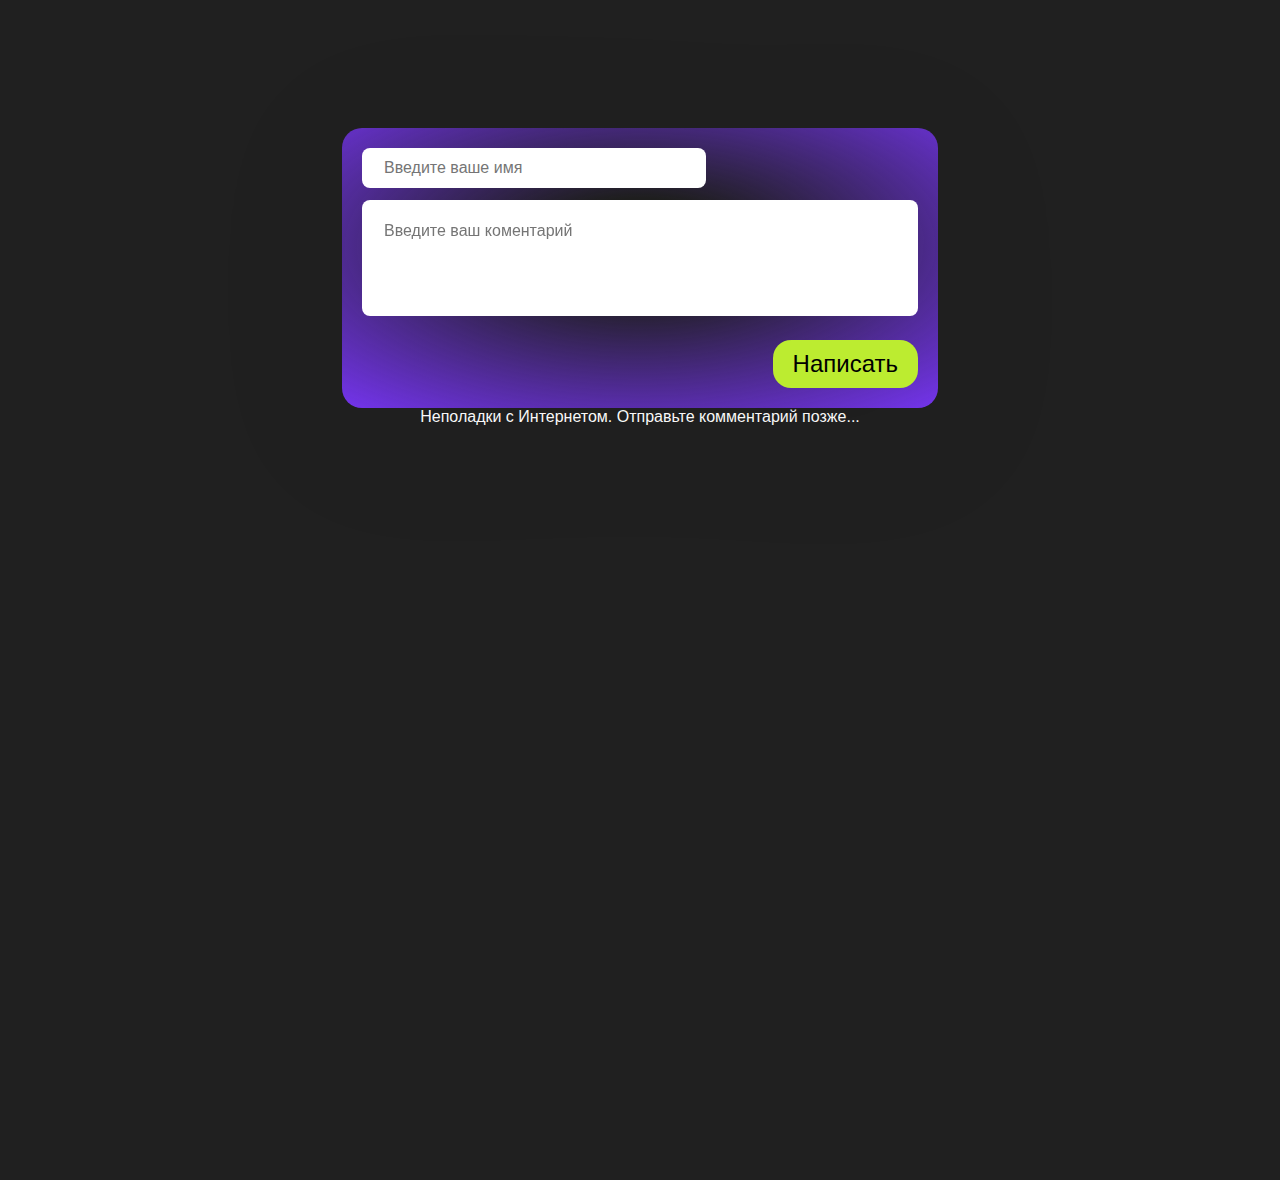
==== index.html @ 2553fcba "Мержу 14 ДЗ" ====
<!DOCTYPE html>
<html>

<head>
  <title>Проект "Комменты"</title>
  <meta charset="utf-8" />
  <link rel="stylesheet" href="style.css" />
  <!-- <script type="module" src="main.js"></script> -->
</head>

<body>
  <div class="container">
    <div class="api-loader hidden">
      <span>Данные загружаются, нужно немного подождать...</span>
    </div>
    <ul class="comments" id="list">
      <!-- Список рендерится из JS ------------------------------------>
      <!-- <li class="comment">
          <div class="comment-header">
            <div>Глеб Фокин</div>
            <div>12.02.22 12:18</div>50
          </div>
          <div class="comment-body">
            <div class="comment-text">
              Это будет первый комментарий на этой странице
            </div>
          </div>
          <div class="comment-footer">
            <div class="likes">
              <span class="likes-counter">3</span>
              <button class="like-button"></button>
            </div>
          </div>
        </li>
        <li class="comment">
          <div class="comment-header">
            <div>Варвара Н.</div>
            <div>13.02.22 19:22</div>
          </div>
          <div class="comment-body">
            <div class="comment-text">
              Мне нравится как оформлена эта страница! ❤
            </div>
          </div>
          <div class="comment-footer">
            <div class="likes">
              <span class="likes-counter">75</span>
              <button class="like-button -active-like"></button>
            </div>
          </div>
        </li> -->
    </ul>
    <div class="add-form">
      <input type="text" class="add-form-name" placeholder="Введите ваше имя" id="input-name" />
      <textarea type="textarea" class="add-form-text" placeholder="Введите ваш коментарий" rows="4"
        id="input-comment"></textarea>
      <div class="add-form-row">
        <button class="add-form-button" id="add-button">Написать</button>
      </div>

    </div>
    <div class="comment-add hidden">
      <span>Комментарий добавляется...</span>
    </div>
    <div class="internet-error hidden">
      <span>Неполадки с Интернетом. Отправьте комментарий позже...</span>
    </div>
    <div class="srv-error hidden">
      <span>Сервер не доступен. Отправьте комментарий позже...</span>
    </div>
    <div class="error-400 hidden">
      <span>Имя и комментарий должны быть не короче 3 символов.</span>
    </div>
  </div>
</body>

<style>
  .error {
    background-color: red;
  }
</style>
<script>
  "use strict";
  // Код писать здесь
  const buttonElement = document.getElementById("add-button");
  const listElement = document.getElementById("list");
  const nameInputElemnt = document.getElementById("input-name");
  const commentInputElement = document.getElementById("input-comment");
  const currentDate = new Date().toLocaleString().slice(0, -3);
  const likeButtons = document.querySelectorAll(".like-button");
  let comments = [];

  function correctDate(date) {
    let currentDate = new Date(date);
    let todayDay = currentDate.getDate();
    let todayMonth = currentDate.getMonth() + 1;
    let todayYear = String(currentDate.getFullYear()).slice(-2);
    let todayHours = currentDate.getHours();
    let todayMinutes = currentDate.getMinutes();
    todayDay = todayDay < 10 ? "0" + todayDay : todayDay;
    todayMonth = todayMonth < 10 ? "0" + todayMonth : todayMonth;
    todayHours = todayHours < 10 ? "0" + todayHours : todayHours;
    todayMinutes = todayMinutes < 10 ? "0" + todayMinutes : todayMinutes;

    let formattedDate = `${todayDay}.${todayMonth}.${todayYear} ${todayHours}:${todayMinutes} `;
    return formattedDate;
  }
  //13 Домашка

  function apiFormHide() {//Порячу форму добавления коментария 
    //console.log("apiFormHide");
    const apiFormHide = document.querySelector(".add-form");
    apiFormHide.classList.add("hidden");
  }

  function apiFormShow() {//Показываю форму добавления коментария
    //console.log("apiCommentShow");
    const apiFormShow = document.querySelector(".add-form");
    apiFormShow.classList.remove("hidden");
  }

  function showCommentLoading() {//Показываю (удаляю в стилях блок) временный текст до загрузки комментариев
    //console.log("showCommentLoading");
    const showCommentLoading = document.querySelector(".api-loader");
    showCommentLoading.classList.remove("hidden");
  }

  function hideCommentLoading() {//Удаляю (возвращаю блок) временный текст до загрузки комментариев
    const hideCommentLoading = document.querySelector(".api-loader");
    hideCommentLoading.classList.add("hidden");
  }

  function showCommentAdd() {
    const showCommentAdd = document.querySelector(".comment-add")
    showCommentAdd.classList.remove("hidden")
  }

  function hideCommentAdd() {
    const hideCommentAdd = document.querySelector(".comment-add")
    hideCommentAdd.classList.add("hidden")
  }

  function showInternetError() {
    const showInternetError = document.querySelector(".internet-error")
    showInternetError.classList.remove("hidden")
  }
  function hideInternetError() {
    const hideInternetError = document.querySelector(".internet-error")
    hideInternetError.classList.add("hidden")
  }

  function show500Error() {
    const show500Error = document.querySelector(".srv-error")
    show500Error.classList.remove("hidden")
  }
  function hide500Error() {
    const hide500Error = document.querySelector(".srv-error")
    hide500Error.classList.add("hidden")
  }

  function show400Error() {
    const show400Error = document.querySelector(".error-400")
    show400Error.classList.remove("hidden")
  }
  function hide400Error() {
    const hide400Error = document.querySelector(".error-400")
    hide400Error.classList.add("hidden")
  }

  //12 Домашка 
  //15 Домашка обрабатываю ошибки 500 и 400-------------------------------
  function apiGet() {
    //showCommentLoading();
    //apiFormHide();



    const fetchPromise = fetch(
      "https://wedev-api.sky.pro/api/v1/artem-katkov/comments",
      {
        metod: "GET",
      })
      .then((response) => {
        showCommentLoading();

        return response
      })

      .then((response) => {
        if (response.status === 500) {
          throw new Error("Сервер сломаааался.");
        }
         else {
          return response.json();
        }
      })
      .then((responseData) => {
        const apiComment = responseData.comments.map((comment) => {
          return {
            name: comment.author.name,
            data: correctDate(comment.date),
            text: comment.text,
            like: comment.likes,
            isLiked: false,
          }
        });
        comments = apiComment;
        renderComment();
      })
      .catch((error) => {
        console.dir(error);
        showInternetError();
        alert("Кажется, у вас сломался интернет, попробуйте позже.");
        console.warn(error);
      })
      .finally(() => {
        hideCommentLoading();
        
      });

  }
  apiGet();


  nameInputElemnt.value = "";
  commentInputElement.value = "";


  //   const comments = [
  // {
  //   name: "Глеб Фокин",
  //   data: "12.02.22 12:18",
  //   text: "Это будет первый комментарий на этой странице",
  //   like: 3,
  //   isLiked: false,
  //   isEdit: false,
  // },
  // {
  //   name: "Варвара Н.",
  //   data: "13.02.22 19:22",
  //   text: "Мне нравится как оформлена эта страница! ❤",
  //   like: 75,
  //   isLiked: false,
  //   isEdit: false,
  // }
  //  ];


  //рендер-функция
  const renderComment = () => {

    //поиск элемента списка в стр.79
    //формирование HTML строки
    const commentsHTML = comments.map((comment, index) => {
      return `<li data-index="${index}" class="comment">
          <div class="comment-header">
            <div>${comment.name}</div>
            <div>${comment.data}</div>
          </div>
          <div class="comment-body">
            <div class="comment-text">
              ${comment.text}
            </div>
          </div>
          <div class="comment-footer">
            <div class="likes">
              <span data-index="${index}" class="likes-counter">${comment.like}</span>
              <button data-index="${index}" class="like-button"></button>
            </div>
          </div>
        </li>`;
    }).join('');
    //console.log(commentsHTML);
    listElement.innerHTML = commentsHTML;

    addLikeEventListeners()
    oncommentClickEventListener()
  };
  renderComment();





  const addComment = buttonElement.addEventListener('click', () => {
    hide500Error();
    // Закоментил расчет текщей даты т.к. в получении данных из апи после оправки нового комментария используется другая функция отрисовки даты
    //let data = new Date();

    // let formatDay;
    // if (data.getDate() < 10) {
    //   formatDay = "0" + data.getDate();
    // } else { formatDay = data.getDate() }

    // let formatMonth;
    // if (data.getMonth() < 10) {
    //   formatMonth = "0" + (data.getMonth() + 1);
    // } else { formatMonth = data.getMonth() + 1 }

    // let formatHours;
    // if (data.getHours() < 10) {
    //   formatHours = "0" + data.getHours();
    // } else { formatHours = data.getHours() }

    // let formatMinutes;
    // if (data.getMinutes() < 10) {
    //   formatMinutes = "0" + data.getMinutes();
    // } else { formatMinutes = data.getMinutes() }

    // let formatYear;
    // formatYear = data.getFullYear().toString().substr(2, 2)


    // let formatDate = formatDay + "." + formatMonth + "." + formatYear + " " + formatHours + ":" + formatMinutes;



    nameInputElemnt.classList.remove("error");
    commentInputElement.classList.remove("error");
    if (nameInputElemnt.value === "" || commentInputElement.value === "") {
      //nameInputElemnt.classList.add("error");
      alert("Заполните ИМЯ и ваш комментарий, пожалуйста.")
      return;
    }

    //Комментирую добавление в локальное хранилище т.к. добавлять буду через API на удаленное хранилище
    // comments.push({
    //   name: nameInputElemnt.value
    //     .replaceAll('&', '&amp;')
    //     .replaceAll('<', '&lt;')
    //     .replaceAll('>', '&gt;')
    //     .replaceAll('"', '&quot'),
    //   data: formatDate,
    //   text: commentInputElement.value
    //     .replaceAll('&', '&amp;')
    //     .replaceAll('<', '&lt;')
    //     .replaceAll('>', '&gt;')
    //     .replaceAll('"', '&quot'),
    //   like: 0,
    //   isLiked: false,
    //   isEdit: false,
    // })

    //   const oldListHTML = listElement.innerHTML;
    //   listElement.innerHTML = oldListHTML + 

    //   `<li class="comment">
    //       <div class="comment-header">
    //         <div>${nameInputElemnt.value}</div>
    //         <div>
    //           ${formatDate}
    //         </div>
    //       </div>
    //       <div class="comment-body">
    //         <div class="comment-text">
    //           ${commentInputElement.value}
    //         </div>
    //       </div>
    //       <div class="comment-footer">
    //         <div class="likes">
    //           <span class="likes-counter">0</span>
    //           <button class="like-button"></button>
    //         </div>
    //       </div>
    //     </li>`;

    const textInApi = commentInputElement.value;
    const nameInApi = nameInputElemnt.value;
    const srvError = 'Сервер сломаааался.'
    const inetError = 'Интернет не доступен.'
    const dataError = 'Ошибка ввода данных.'
    const errorStatus400 = "Failed to execute 'querySelector' on 'Document': '.400-error' is not a valid selector."
    // 'Имя и комментарий должны быть не короче 3 символов.'

    hideInternetError();
    showCommentAdd();


    fetch("https://wedev-api.sky.pro/api/v1/artem-katkov/comments", {
      method: "POST",
      body: JSON.stringify({
        text: textInApi
          .replaceAll("<", "&lt")
          .replaceAll(">", "&gt")
          .replaceAll("&", "&amp;")
          .replaceAll('"', "&quot;"),
        name: nameInApi
          .replaceAll("<", "&lt")
          .replaceAll(">", "&gt")
          .replaceAll("&", "&amp;")
          .replaceAll('"', "&quot;"),
        forceError: true,
      })

    })
      .then((response) => {
        //throw new Error(srvError)
        if (response.status === 500) {
          throw new Error(srvError)
 
        } 
          else if (response.status === 400) {
          throw new Error('Ошибка ввода данных.')

          
        } 
        else if (response.status !== 400 && response.status !== 500 && response.status !== 201) {
          throw new Error(inetError)
          hideCommentAdd();
          showInternetError();
          
        }
        else {
          hideCommentAdd();
          apiFormShow();
          nameInputElemnt.value = "";
          commentInputElement.value = "";
          apiGet();
          hideCommentLoading();
        }
      })
      .catch((error) => {
        console.dir(error);
        console.log(error.message);
         
        if (error.message === srvError) {
          hideCommentAdd();
          show500Error();
       
          setTimeout(()=> {
            alert("11111111На сервере неполадки, попробуйте позже.");
          }, 1000)
          
      
        } 
        else if (error.message === "Ошибка ввода данных.") {
          //show400Error();
          console.dir(error.message);
                   alert("1111111Имя и комментарий должны быть не короче 3 символов.");
          
        }
          else {
        alert("Кажется, у вас сломался интернет, попробуйте позже.");
        }
        console.warn(error);
      })
      .finally(() => {
        setTimeout(() => {
          hideCommentAdd();
          hide400Error();
          hide500Error();
        console.log('finally');
        }, 5000)
                  // hideCommentAdd();
                  //   hide400Error();
                  //   hide500Error();
                  // console.log('finally');
      })



    // nameInputElemnt.value = "";
    // commentInputElement.value = "";
    // renderComment();

    //apiCommentShow();//после загрузки комментария, показыва. окно добавления комментария
  })


  //addComment();

  // Функция счета лайков
  function addLike(index) {
    const likeButtons = document.querySelectorAll('.like-button');
    const likeButton = likeButtons[index];
    const comment = comments[index];



    if (!comment.isLiked) {
      //console.log('+1 like');
      comment.like += 1;
      comment.isLiked = true;
      likeButton.classList.add("active-like");
    } else {
      //console.log('-1 like');
      comment.like -= 1;
      comment.isLiked = false;
      renderComment();
    }
    //console.log(index);

    //Обновляю счетчик числа лайков (свойство previousElementSibling содержит предыдущий элемент, находящийся в этом же родителе)
    const likeCounter = likeButton.previousElementSibling;
    likeCounter.textContent = comment.like;
    //console.log(likeCounter.value);
  }
  //Написал функцию. которая инициализирует обработчики кликов по кнопкам Лайк
  function addLikeEventListeners() {
    const likeButtons = document.querySelectorAll(".like-button");

    likeButtons.forEach((likeButton, index) => {
      likeButton.addEventListener("click", (event) => {

        // console.log(index);
        event.stopPropagation();
        addLike(index);

      });
    });
  }

  addLikeEventListeners();
  renderComment();


  function oncommentClickEventListener() {
    const commentUpdate = document.querySelectorAll('.comment');
    for (const comment of commentUpdate) {
      comment.addEventListener('click', () => {
        let index = comment.dataset.index;
        let object = comments[index];
        commentInputElement.value = `${object.text} // ${object.name}`;
        renderComment();
      });
    }
  }

</script>

</html>
---- style.css ----
body {
    margin: 0;
  }

  .container {
    font-family: Helvetica;
    color: #ffffff;
    display: flex;
    flex-direction: column;
    align-items: center;
    padding-top: 80px;
    padding-bottom: 200px;
    background: #202020;
    min-height: 100vh;
  }

  .comments,
  .comment {
    margin: 0;
    padding: 0;
    list-style: none;
    white-space: pre-line;
  }

  .comment,
  .add-form {
    width: 596px;
    box-sizing: border-box;
    background: radial-gradient(
      75.42% 75.42% at 50% 42.37%,
      rgba(53, 53, 53, 0) 22.92%,
      #7334ea 100%
    );
    filter: drop-shadow(0px 20px 67px rgba(0, 0, 0, 0.08));
    border-radius: 20px;
  }

  .comments {
    display: flex;
    flex-direction: column;
    gap: 24px;
  }

  .comment {
    padding: 48px;
  }

  .comment-header {
    font-size: 16px;
    display: flex;
    justify-content: space-between;
  }

  .comment-footer {
    display: flex;
    justify-content: flex-end;
  }

  .comment-body {
    margin-top: 32px;
    margin-bottom: 32px;
  }

  .comment-text {
    font-size: 32px;
  }

  .likes {
    display: flex;
    align-items: center;
  }

  .like-button {
    all: unset;
    cursor: pointer;
  }

  .likes-counter {
    font-size: 26px;
    margin-right: 8px;
  }

  .like-button {
    margin-left: 10px;
    background-image: url("data:image/svg+xml,%3Csvg width='22' height='20' viewBox='0 0 22 20' fill='none' xmlns='http://www.w3.org/2000/svg' %3E%3Cpath d='M11.11 16.9482L11 17.0572L10.879 16.9482C5.654 12.2507 2.2 9.14441 2.2 5.99455C2.2 3.81471 3.85 2.17984 6.05 2.17984C7.744 2.17984 9.394 3.26975 9.977 4.75204H12.023C12.606 3.26975 14.256 2.17984 15.95 2.17984C18.15 2.17984 19.8 3.81471 19.8 5.99455C19.8 9.14441 16.346 12.2507 11.11 16.9482ZM15.95 0C14.036 0 12.199 0.882834 11 2.26703C9.801 0.882834 7.964 0 6.05 0C2.662 0 0 2.6267 0 5.99455C0 10.1035 3.74 13.4714 9.405 18.5613L11 20L12.595 18.5613C18.26 13.4714 22 10.1035 22 5.99455C22 2.6267 19.338 0 15.95 0Z' fill='%23BCEC30' /%3E%3C/svg%3E");
    background-repeat: no-repeat;
    width: 22px;
    height: 22px;
  }

  .active-like {
    background-image: url("data:image/svg+xml,%3Csvg width='22' height='20' viewBox='0 0 22 20' fill='none' xmlns='http://www.w3.org/2000/svg'%3E%3Cpath d='M15.95 0C14.036 0 12.199 0.882834 11 2.26703C9.801 0.882834 7.964 0 6.05 0C2.662 0 0 2.6267 0 5.99455C0 10.1035 3.74 13.4714 9.405 18.5613L11 20L12.595 18.5613C18.26 13.4714 22 10.1035 22 5.99455C22 2.6267 19.338 0 15.95 0Z' fill='%23BCEC30'/%3E%3C/svg%3E");
  }

  .add-form {
    padding: 20px;
    margin-top: 48px;
    display: flex;
    flex-direction: column;
  }

  .add-form-name,
  .add-form-text {
    font-size: 16px;
    font-family: Helvetica;
    border-radius: 8px;
    border: none;
  }

  .add-form-name {
    width: 300px;
    padding: 11px 22px;
  }

  .add-form-text {
    margin-top: 12px;
    padding: 22px;
    resize: none;
  }

  .add-form-row {
    display: flex;
    justify-content: flex-end;
  }

  .add-form-button {
    margin-top: 24px;
    font-size: 24px;
    padding: 10px 20px;
    background-color: #bcec30;
    border: none;
    border-radius: 18px;
    cursor: pointer;
  }

  .add-form-button:hover {
    opacity: 0.9;
  }

  .hidden {
    display: none;
  }

  @keyframes rotating {
    from {
      transform: rotate(0deg);
    }
    25% {
      transform: rotate(30deg);;
    }
    75% {
      transform: rotate(-30deg);;
    }
    to {
      transform: rotate(0deg);
    }
  }

  .loading-like {
    animation: rotating 2s linear infinite;
  }
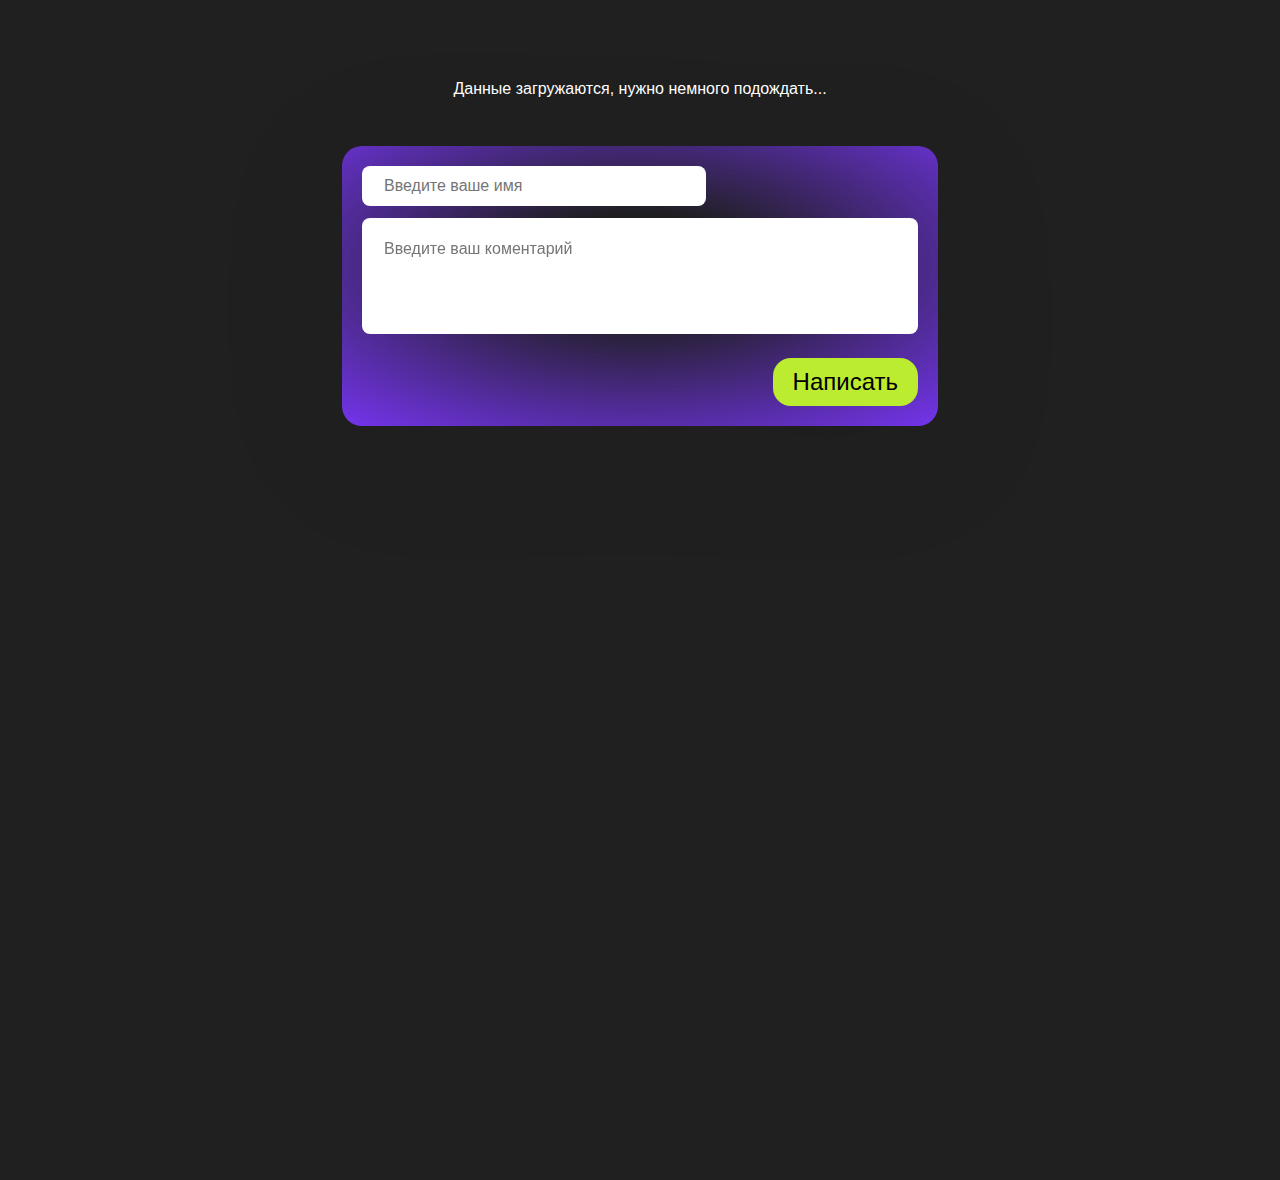
==== commit 29e16bcf: "Делаю 15" ====
--- a/index.html
+++ b/index.html
@@ -5,7 +5,6 @@
   <title>Проект "Комменты"</title>
   <meta charset="utf-8" />
   <link rel="stylesheet" href="style.css" />
-  <!-- <script type="module" src="main.js"></script> -->
 </head>
 
 <body>
@@ -57,475 +56,22 @@
       <div class="add-form-row">
         <button class="add-form-button" id="add-button">Написать</button>
       </div>
-
+      
     </div>
     <div class="comment-add hidden">
       <span>Комментарий добавляется...</span>
     </div>
     <div class="internet-error hidden">
-      <span>Неполадки с Интернетом. Отправьте комментарий позже...</span>
-    </div>
-    <div class="srv-error hidden">
-      <span>Сервер не доступен. Отправьте комментарий позже...</span>
-    </div>
-    <div class="error-400 hidden">
-      <span>Имя и комментарий должны быть не короче 3 символов.</span>
+      <span>Неполадки с Интеренетом. Отправьте комментарий позже...</span>
     </div>
   </div>
+  <script type="module" src="main.js"></script>
 </body>
 
-<style>
+<!-- <style>
   .error {
     background-color: red;
   }
-</style>
-<script>
-  "use strict";
-  // Код писать здесь
-  const buttonElement = document.getElementById("add-button");
-  const listElement = document.getElementById("list");
-  const nameInputElemnt = document.getElementById("input-name");
-  const commentInputElement = document.getElementById("input-comment");
-  const currentDate = new Date().toLocaleString().slice(0, -3);
-  const likeButtons = document.querySelectorAll(".like-button");
-  let comments = [];
-
-  function correctDate(date) {
-    let currentDate = new Date(date);
-    let todayDay = currentDate.getDate();
-    let todayMonth = currentDate.getMonth() + 1;
-    let todayYear = String(currentDate.getFullYear()).slice(-2);
-    let todayHours = currentDate.getHours();
-    let todayMinutes = currentDate.getMinutes();
-    todayDay = todayDay < 10 ? "0" + todayDay : todayDay;
-    todayMonth = todayMonth < 10 ? "0" + todayMonth : todayMonth;
-    todayHours = todayHours < 10 ? "0" + todayHours : todayHours;
-    todayMinutes = todayMinutes < 10 ? "0" + todayMinutes : todayMinutes;
-
-    let formattedDate = `${todayDay}.${todayMonth}.${todayYear} ${todayHours}:${todayMinutes} `;
-    return formattedDate;
-  }
-  //13 Домашка
-
-  function apiFormHide() {//Порячу форму добавления коментария 
-    //console.log("apiFormHide");
-    const apiFormHide = document.querySelector(".add-form");
-    apiFormHide.classList.add("hidden");
-  }
-
-  function apiFormShow() {//Показываю форму добавления коментария
-    //console.log("apiCommentShow");
-    const apiFormShow = document.querySelector(".add-form");
-    apiFormShow.classList.remove("hidden");
-  }
-
-  function showCommentLoading() {//Показываю (удаляю в стилях блок) временный текст до загрузки комментариев
-    //console.log("showCommentLoading");
-    const showCommentLoading = document.querySelector(".api-loader");
-    showCommentLoading.classList.remove("hidden");
-  }
-
-  function hideCommentLoading() {//Удаляю (возвращаю блок) временный текст до загрузки комментариев
-    const hideCommentLoading = document.querySelector(".api-loader");
-    hideCommentLoading.classList.add("hidden");
-  }
-
-  function showCommentAdd() {
-    const showCommentAdd = document.querySelector(".comment-add")
-    showCommentAdd.classList.remove("hidden")
-  }
-
-  function hideCommentAdd() {
-    const hideCommentAdd = document.querySelector(".comment-add")
-    hideCommentAdd.classList.add("hidden")
-  }
-
-  function showInternetError() {
-    const showInternetError = document.querySelector(".internet-error")
-    showInternetError.classList.remove("hidden")
-  }
-  function hideInternetError() {
-    const hideInternetError = document.querySelector(".internet-error")
-    hideInternetError.classList.add("hidden")
-  }
-
-  function show500Error() {
-    const show500Error = document.querySelector(".srv-error")
-    show500Error.classList.remove("hidden")
-  }
-  function hide500Error() {
-    const hide500Error = document.querySelector(".srv-error")
-    hide500Error.classList.add("hidden")
-  }
-
-  function show400Error() {
-    const show400Error = document.querySelector(".error-400")
-    show400Error.classList.remove("hidden")
-  }
-  function hide400Error() {
-    const hide400Error = document.querySelector(".error-400")
-    hide400Error.classList.add("hidden")
-  }
-
-  //12 Домашка 
-  //15 Домашка обрабатываю ошибки 500 и 400-------------------------------
-  function apiGet() {
-    //showCommentLoading();
-    //apiFormHide();
-
-
-
-    const fetchPromise = fetch(
-      "https://wedev-api.sky.pro/api/v1/artem-katkov/comments",
-      {
-        metod: "GET",
-      })
-      .then((response) => {
-        showCommentLoading();
-
-        return response
-      })
-
-      .then((response) => {
-        if (response.status === 500) {
-          throw new Error("Сервер сломаааался.");
-        }
-         else {
-          return response.json();
-        }
-      })
-      .then((responseData) => {
-        const apiComment = responseData.comments.map((comment) => {
-          return {
-            name: comment.author.name,
-            data: correctDate(comment.date),
-            text: comment.text,
-            like: comment.likes,
-            isLiked: false,
-          }
-        });
-        comments = apiComment;
-        renderComment();
-      })
-      .catch((error) => {
-        console.dir(error);
-        showInternetError();
-        alert("Кажется, у вас сломался интернет, попробуйте позже.");
-        console.warn(error);
-      })
-      .finally(() => {
-        hideCommentLoading();
-        
-      });
-
-  }
-  apiGet();
-
-
-  nameInputElemnt.value = "";
-  commentInputElement.value = "";
-
-
-  //   const comments = [
-  // {
-  //   name: "Глеб Фокин",
-  //   data: "12.02.22 12:18",
-  //   text: "Это будет первый комментарий на этой странице",
-  //   like: 3,
-  //   isLiked: false,
-  //   isEdit: false,
-  // },
-  // {
-  //   name: "Варвара Н.",
-  //   data: "13.02.22 19:22",
-  //   text: "Мне нравится как оформлена эта страница! ❤",
-  //   like: 75,
-  //   isLiked: false,
-  //   isEdit: false,
-  // }
-  //  ];
-
-
-  //рендер-функция
-  const renderComment = () => {
-
-    //поиск элемента списка в стр.79
-    //формирование HTML строки
-    const commentsHTML = comments.map((comment, index) => {
-      return `<li data-index="${index}" class="comment">
-          <div class="comment-header">
-            <div>${comment.name}</div>
-            <div>${comment.data}</div>
-          </div>
-          <div class="comment-body">
-            <div class="comment-text">
-              ${comment.text}
-            </div>
-          </div>
-          <div class="comment-footer">
-            <div class="likes">
-              <span data-index="${index}" class="likes-counter">${comment.like}</span>
-              <button data-index="${index}" class="like-button"></button>
-            </div>
-          </div>
-        </li>`;
-    }).join('');
-    //console.log(commentsHTML);
-    listElement.innerHTML = commentsHTML;
-
-    addLikeEventListeners()
-    oncommentClickEventListener()
-  };
-  renderComment();
-
-
-
-
-
-  const addComment = buttonElement.addEventListener('click', () => {
-    hide500Error();
-    // Закоментил расчет текщей даты т.к. в получении данных из апи после оправки нового комментария используется другая функция отрисовки даты
-    //let data = new Date();
-
-    // let formatDay;
-    // if (data.getDate() < 10) {
-    //   formatDay = "0" + data.getDate();
-    // } else { formatDay = data.getDate() }
-
-    // let formatMonth;
-    // if (data.getMonth() < 10) {
-    //   formatMonth = "0" + (data.getMonth() + 1);
-    // } else { formatMonth = data.getMonth() + 1 }
-
-    // let formatHours;
-    // if (data.getHours() < 10) {
-    //   formatHours = "0" + data.getHours();
-    // } else { formatHours = data.getHours() }
-
-    // let formatMinutes;
-    // if (data.getMinutes() < 10) {
-    //   formatMinutes = "0" + data.getMinutes();
-    // } else { formatMinutes = data.getMinutes() }
-
-    // let formatYear;
-    // formatYear = data.getFullYear().toString().substr(2, 2)
-
-
-    // let formatDate = formatDay + "." + formatMonth + "." + formatYear + " " + formatHours + ":" + formatMinutes;
-
-
-
-    nameInputElemnt.classList.remove("error");
-    commentInputElement.classList.remove("error");
-    if (nameInputElemnt.value === "" || commentInputElement.value === "") {
-      //nameInputElemnt.classList.add("error");
-      alert("Заполните ИМЯ и ваш комментарий, пожалуйста.")
-      return;
-    }
-
-    //Комментирую добавление в локальное хранилище т.к. добавлять буду через API на удаленное хранилище
-    // comments.push({
-    //   name: nameInputElemnt.value
-    //     .replaceAll('&', '&amp;')
-    //     .replaceAll('<', '&lt;')
-    //     .replaceAll('>', '&gt;')
-    //     .replaceAll('"', '&quot'),
-    //   data: formatDate,
-    //   text: commentInputElement.value
-    //     .replaceAll('&', '&amp;')
-    //     .replaceAll('<', '&lt;')
-    //     .replaceAll('>', '&gt;')
-    //     .replaceAll('"', '&quot'),
-    //   like: 0,
-    //   isLiked: false,
-    //   isEdit: false,
-    // })
-
-    //   const oldListHTML = listElement.innerHTML;
-    //   listElement.innerHTML = oldListHTML + 
-
-    //   `<li class="comment">
-    //       <div class="comment-header">
-    //         <div>${nameInputElemnt.value}</div>
-    //         <div>
-    //           ${formatDate}
-    //         </div>
-    //       </div>
-    //       <div class="comment-body">
-    //         <div class="comment-text">
-    //           ${commentInputElement.value}
-    //         </div>
-    //       </div>
-    //       <div class="comment-footer">
-    //         <div class="likes">
-    //           <span class="likes-counter">0</span>
-    //           <button class="like-button"></button>
-    //         </div>
-    //       </div>
-    //     </li>`;
-
-    const textInApi = commentInputElement.value;
-    const nameInApi = nameInputElemnt.value;
-    const srvError = 'Сервер сломаааался.'
-    const inetError = 'Интернет не доступен.'
-    const dataError = 'Ошибка ввода данных.'
-    const errorStatus400 = "Failed to execute 'querySelector' on 'Document': '.400-error' is not a valid selector."
-    // 'Имя и комментарий должны быть не короче 3 символов.'
-
-    hideInternetError();
-    showCommentAdd();
-
-
-    fetch("https://wedev-api.sky.pro/api/v1/artem-katkov/comments", {
-      method: "POST",
-      body: JSON.stringify({
-        text: textInApi
-          .replaceAll("<", "&lt")
-          .replaceAll(">", "&gt")
-          .replaceAll("&", "&amp;")
-          .replaceAll('"', "&quot;"),
-        name: nameInApi
-          .replaceAll("<", "&lt")
-          .replaceAll(">", "&gt")
-          .replaceAll("&", "&amp;")
-          .replaceAll('"', "&quot;"),
-        forceError: true,
-      })
-
-    })
-      .then((response) => {
-        //throw new Error(srvError)
-        if (response.status === 500) {
-          throw new Error(srvError)
- 
-        } 
-          else if (response.status === 400) {
-          throw new Error('Ошибка ввода данных.')
-
-          
-        } 
-        else if (response.status !== 400 && response.status !== 500 && response.status !== 201) {
-          throw new Error(inetError)
-          hideCommentAdd();
-          showInternetError();
-          
-        }
-        else {
-          hideCommentAdd();
-          apiFormShow();
-          nameInputElemnt.value = "";
-          commentInputElement.value = "";
-          apiGet();
-          hideCommentLoading();
-        }
-      })
-      .catch((error) => {
-        console.dir(error);
-        console.log(error.message);
-         
-        if (error.message === srvError) {
-          hideCommentAdd();
-          show500Error();
-       
-          setTimeout(()=> {
-            alert("11111111На сервере неполадки, попробуйте позже.");
-          }, 1000)
-          
-      
-        } 
-        else if (error.message === "Ошибка ввода данных.") {
-          //show400Error();
-          console.dir(error.message);
-                   alert("1111111Имя и комментарий должны быть не короче 3 символов.");
-          
-        }
-          else {
-        alert("Кажется, у вас сломался интернет, попробуйте позже.");
-        }
-        console.warn(error);
-      })
-      .finally(() => {
-        setTimeout(() => {
-          hideCommentAdd();
-          hide400Error();
-          hide500Error();
-        console.log('finally');
-        }, 5000)
-                  // hideCommentAdd();
-                  //   hide400Error();
-                  //   hide500Error();
-                  // console.log('finally');
-      })
-
-
-
-    // nameInputElemnt.value = "";
-    // commentInputElement.value = "";
-    // renderComment();
-
-    //apiCommentShow();//после загрузки комментария, показыва. окно добавления комментария
-  })
-
-
-  //addComment();
-
-  // Функция счета лайков
-  function addLike(index) {
-    const likeButtons = document.querySelectorAll('.like-button');
-    const likeButton = likeButtons[index];
-    const comment = comments[index];
-
-
-
-    if (!comment.isLiked) {
-      //console.log('+1 like');
-      comment.like += 1;
-      comment.isLiked = true;
-      likeButton.classList.add("active-like");
-    } else {
-      //console.log('-1 like');
-      comment.like -= 1;
-      comment.isLiked = false;
-      renderComment();
-    }
-    //console.log(index);
-
-    //Обновляю счетчик числа лайков (свойство previousElementSibling содержит предыдущий элемент, находящийся в этом же родителе)
-    const likeCounter = likeButton.previousElementSibling;
-    likeCounter.textContent = comment.like;
-    //console.log(likeCounter.value);
-  }
-  //Написал функцию. которая инициализирует обработчики кликов по кнопкам Лайк
-  function addLikeEventListeners() {
-    const likeButtons = document.querySelectorAll(".like-button");
-
-    likeButtons.forEach((likeButton, index) => {
-      likeButton.addEventListener("click", (event) => {
-
-        // console.log(index);
-        event.stopPropagation();
-        addLike(index);
-
-      });
-    });
-  }
-
-  addLikeEventListeners();
-  renderComment();
-
-
-  function oncommentClickEventListener() {
-    const commentUpdate = document.querySelectorAll('.comment');
-    for (const comment of commentUpdate) {
-      comment.addEventListener('click', () => {
-        let index = comment.dataset.index;
-        let object = comments[index];
-        commentInputElement.value = `${object.text} // ${object.name}`;
-        renderComment();
-      });
-    }
-  }
-
-</script>
+</style> -->
 
 </html>--- a/style.css
+++ b/style.css
@@ -142,21 +142,6 @@
     display: none;
   }
 
-  @keyframes rotating {
-    from {
-      transform: rotate(0deg);
-    }
-    25% {
-      transform: rotate(30deg);;
-    }
-    75% {
-      transform: rotate(-30deg);;
-    }
-    to {
-      transform: rotate(0deg);
-    }
-  }
-
-  .loading-like {
-    animation: rotating 2s linear infinite;
+  .error {
+    background-color: red;
   }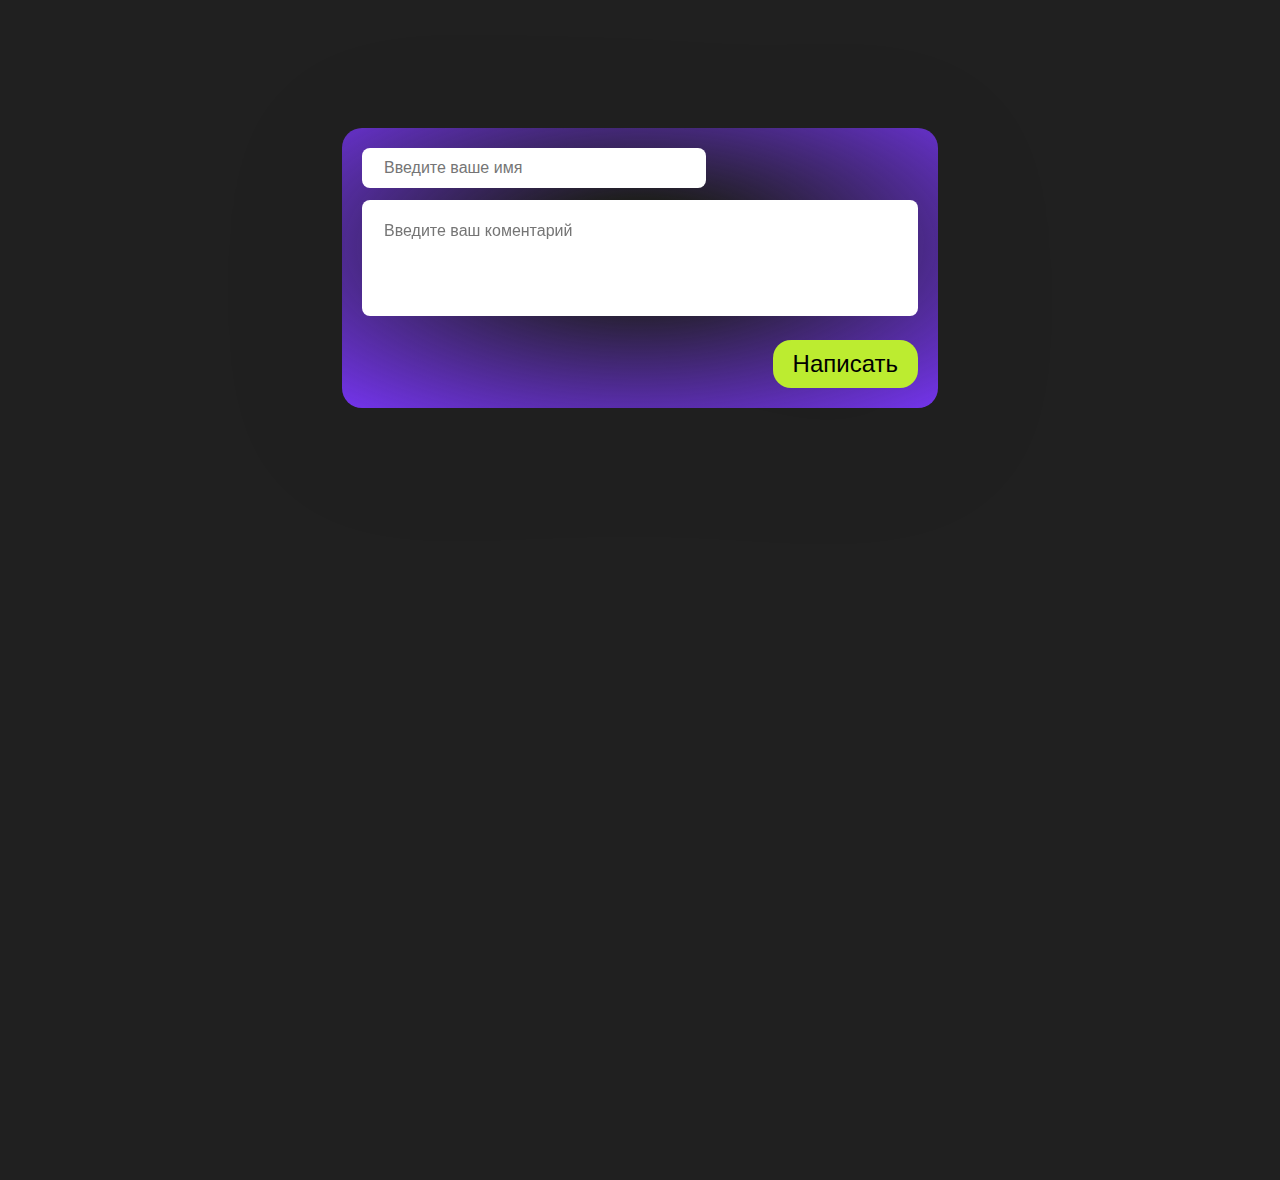
==== commit 4e4fb6ec: "Составил план по работам над домашкой 16" ====
--- a/index.html
+++ b/index.html
@@ -8,10 +8,17 @@
 </head>
 
 <body>
+
+
   <div class="container">
     <div class="api-loader hidden">
       <span>Данные загружаются, нужно немного подождать...</span>
     </div>
+
+    <div class="autorizeForm">
+  
+    </div>
+
     <ul class="comments" id="list">
       <!-- Список рендерится из JS ------------------------------------>
       <!-- <li class="comment">
@@ -58,6 +65,8 @@
       </div>
       
     </div>
+    
+
     <div class="comment-add hidden">
       <span>Комментарий добавляется...</span>
     </div>
--- a/style.css
+++ b/style.css
@@ -16,6 +16,7 @@
   }
 
   .comments,
+  .autorizeForm,
   .comment {
     margin: 0;
     padding: 0;
@@ -24,6 +25,7 @@
   }
 
   .comment,
+  .autorizeForm,
   .add-form {
     width: 596px;
     box-sizing: border-box;
@@ -36,7 +38,8 @@
     border-radius: 20px;
   }
 
-  .comments {
+  .comments,
+  .autorizeForm {
     display: flex;
     flex-direction: column;
     gap: 24px;
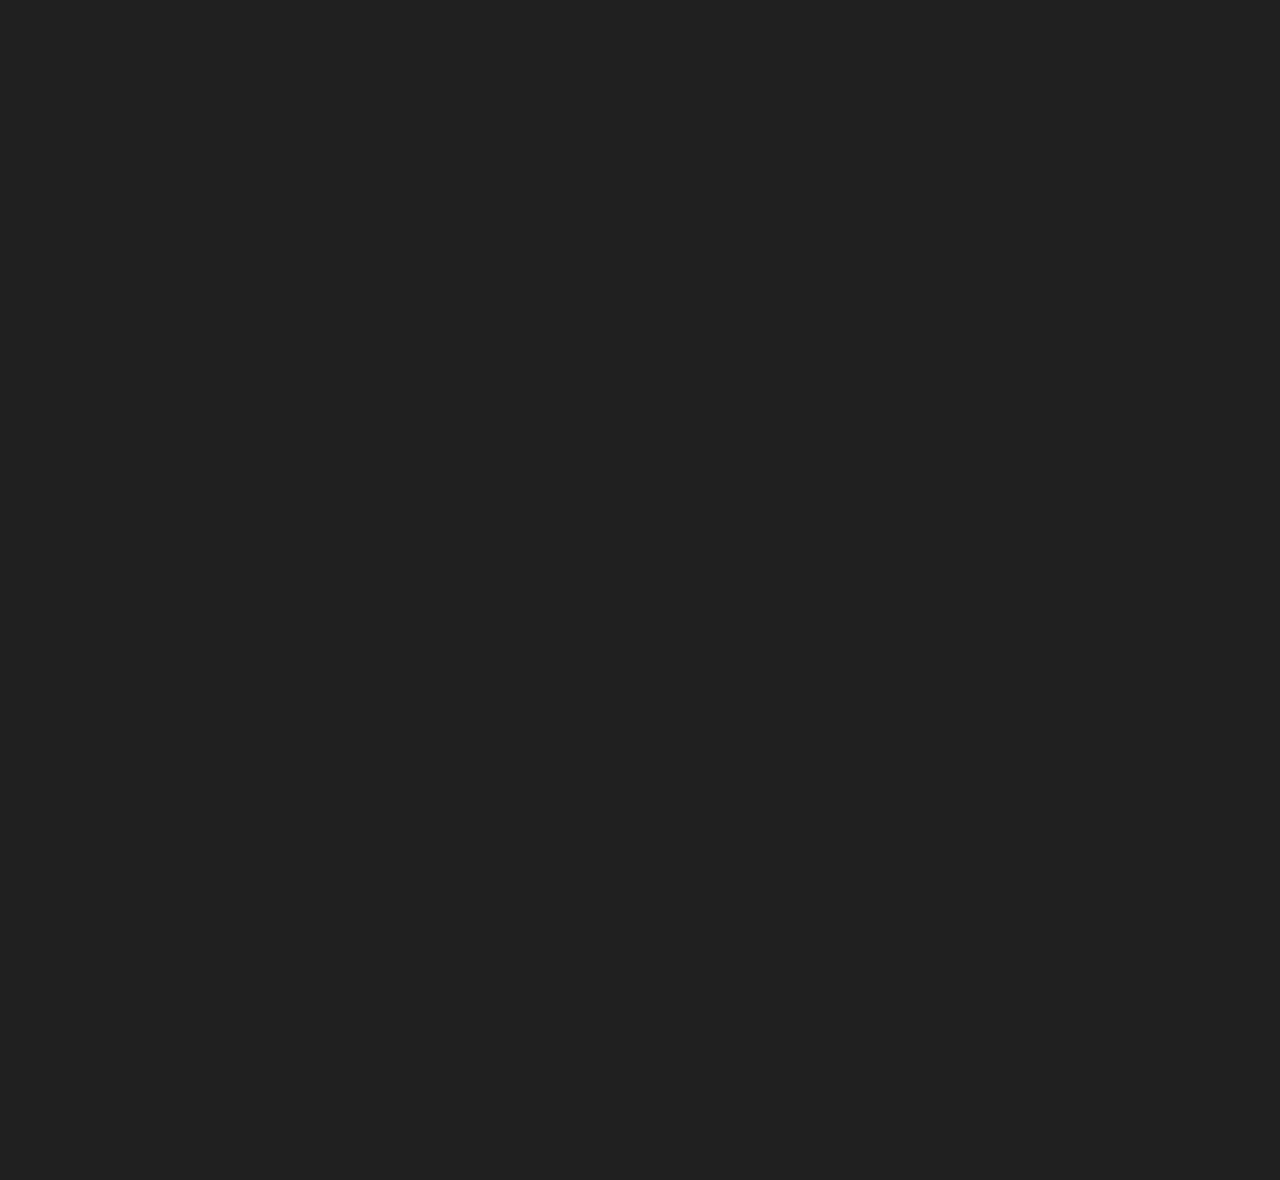
==== commit 47b0d1e4: "подощел к ручной авторизации" ====
--- a/index.html
+++ b/index.html
@@ -10,53 +10,24 @@
 <body>
 
 
-  <div class="container">
-    <div class="api-loader hidden">
+  <div class="container" id="app">
+
+    <!--HELP-->
+
+    <!-- <div class="api-loader hidden">
       <span>Данные загружаются, нужно немного подождать...</span>
     </div>
 
     <div class="autorizeForm">
   
-    </div>
+    </div> -->
 
-    <ul class="comments" id="list">
-      <!-- Список рендерится из JS ------------------------------------>
-      <!-- <li class="comment">
-          <div class="comment-header">
-            <div>Глеб Фокин</div>
-            <div>12.02.22 12:18</div>50
-          </div>
-          <div class="comment-body">
-            <div class="comment-text">
-              Это будет первый комментарий на этой странице
-            </div>
-          </div>
-          <div class="comment-footer">
-            <div class="likes">
-              <span class="likes-counter">3</span>
-              <button class="like-button"></button>
-            </div>
-          </div>
-        </li>
-        <li class="comment">
-          <div class="comment-header">
-            <div>Варвара Н.</div>
-            <div>13.02.22 19:22</div>
-          </div>
-          <div class="comment-body">
-            <div class="comment-text">
-              Мне нравится как оформлена эта страница! ❤
-            </div>
-          </div>
-          <div class="comment-footer">
-            <div class="likes">
-              <span class="likes-counter">75</span>
-              <button class="like-button -active-like"></button>
-            </div>
-          </div>
-        </li> -->
-    </ul>
-    <div class="add-form">
+    <!-- <ul class="comments" id="list">
+      
+    </ul> -->
+
+
+    <!-- <div class="add-form">
       <input type="text" class="add-form-name" placeholder="Введите ваше имя" id="input-name" />
       <textarea type="textarea" class="add-form-text" placeholder="Введите ваш коментарий" rows="4"
         id="input-comment"></textarea>
@@ -64,18 +35,24 @@
         <button class="add-form-button" id="add-button">Написать</button>
       </div>
       
-    </div>
-    
+    </div> -->
 
-    <div class="comment-add hidden">
+
+    <!-- <div class="comment-add hidden">
       <span>Комментарий добавляется...</span>
     </div>
     <div class="internet-error hidden">
       <span>Неполадки с Интеренетом. Отправьте комментарий позже...</span>
-    </div>
+    </div> -->
+    <!--HELP-->
+
   </div>
   <script type="module" src="main.js"></script>
 </body>
+
+
+
+
 
 <!-- <style>
   .error {
--- a/style.css
+++ b/style.css
@@ -15,10 +15,11 @@
     min-height: 100vh;
   }
 
+
   .comments,
   .autorizeForm,
   .comment {
-    margin: 0;
+    margin: 24px;
     padding: 0;
     list-style: none;
     white-space: pre-line;
@@ -42,10 +43,11 @@
   .autorizeForm {
     display: flex;
     flex-direction: column;
-    gap: 24px;
+    /* gap: 24px; */
   }
 
-  .comment {
+  .comment,
+  .autorizeForm {
     padding: 48px;
   }
 
@@ -96,7 +98,8 @@
     background-image: url("data:image/svg+xml,%3Csvg width='22' height='20' viewBox='0 0 22 20' fill='none' xmlns='http://www.w3.org/2000/svg'%3E%3Cpath d='M15.95 0C14.036 0 12.199 0.882834 11 2.26703C9.801 0.882834 7.964 0 6.05 0C2.662 0 0 2.6267 0 5.99455C0 10.1035 3.74 13.4714 9.405 18.5613L11 20L12.595 18.5613C18.26 13.4714 22 10.1035 22 5.99455C22 2.6267 19.338 0 15.95 0Z' fill='%23BCEC30'/%3E%3C/svg%3E");
   }
 
-  .add-form {
+  .add-form,
+  .autorizeForm {
     padding: 20px;
     margin-top: 48px;
     display: flex;
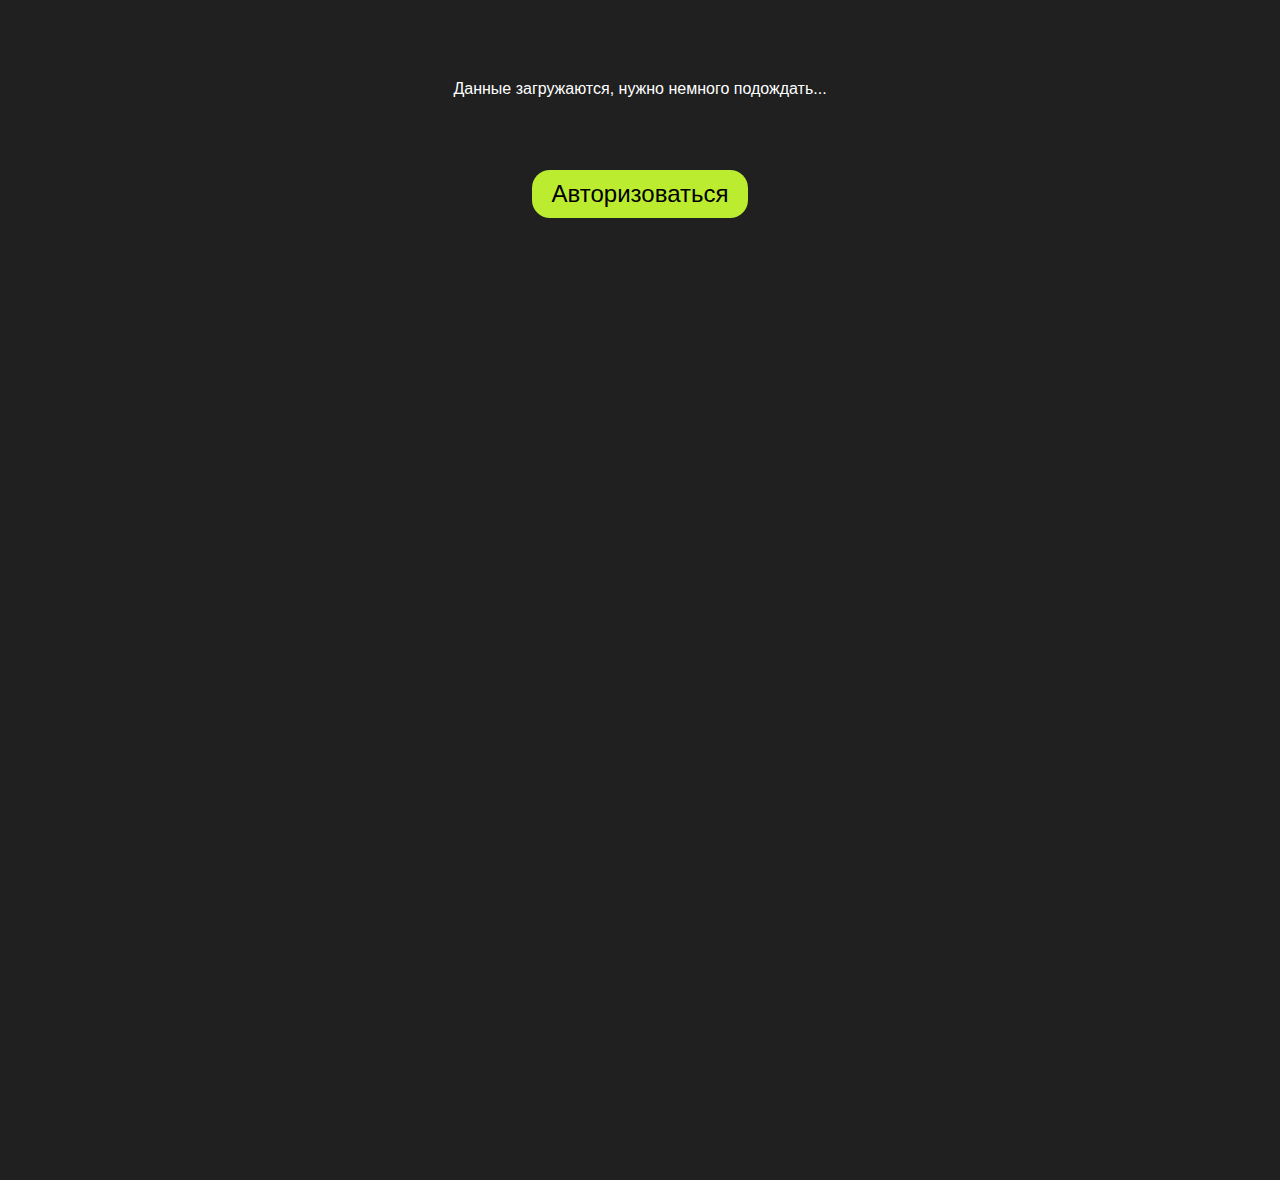
==== commit f20166a8: "Почистил код" ====
--- a/index.html
+++ b/index.html
@@ -8,56 +8,9 @@
 </head>
 
 <body>
-
-
   <div class="container" id="app">
-
-    <!--HELP-->
-
-    <!-- <div class="api-loader hidden">
-      <span>Данные загружаются, нужно немного подождать...</span>
-    </div>
-
-    <div class="autorizeForm">
-  
-    </div> -->
-
-    <!-- <ul class="comments" id="list">
-      
-    </ul> -->
-
-
-    <!-- <div class="add-form">
-      <input type="text" class="add-form-name" placeholder="Введите ваше имя" id="input-name" />
-      <textarea type="textarea" class="add-form-text" placeholder="Введите ваш коментарий" rows="4"
-        id="input-comment"></textarea>
-      <div class="add-form-row">
-        <button class="add-form-button" id="add-button">Написать</button>
-      </div>
-      
-    </div> -->
-
-
-    <!-- <div class="comment-add hidden">
-      <span>Комментарий добавляется...</span>
-    </div>
-    <div class="internet-error hidden">
-      <span>Неполадки с Интеренетом. Отправьте комментарий позже...</span>
-    </div> -->
-    <!--HELP-->
-
   </div>
   <script type="module" src="main.js"></script>
 </body>
 
-
-
-
-
-<!-- <style>
-  .error {
-    background-color: red;
-  }
-</style> -->
-
 </html>--- a/style.css
+++ b/style.css
@@ -1,153 +1,151 @@
+body {
+  margin: 0;
+}
 
-body {
-    margin: 0;
-  }
-
-  .container {
-    font-family: Helvetica;
-    color: #ffffff;
-    display: flex;
-    flex-direction: column;
-    align-items: center;
-    padding-top: 80px;
-    padding-bottom: 200px;
-    background: #202020;
-    min-height: 100vh;
-  }
+.container {
+  font-family: Helvetica;
+  color: #ffffff;
+  display: flex;
+  flex-direction: column;
+  align-items: center;
+  padding-top: 80px;
+  padding-bottom: 200px;
+  background: #202020;
+  min-height: 100vh;
+}
 
 
-  .comments,
-  .autorizeForm,
-  .comment {
-    margin: 24px;
-    padding: 0;
-    list-style: none;
-    white-space: pre-line;
-  }
+.comments,
+.autorizeForm,
+.comment {
+  margin: 24px;
+  padding: 0;
+  list-style: none;
+  white-space: pre-line;
+}
 
-  .comment,
-  .autorizeForm,
-  .add-form {
-    width: 596px;
-    box-sizing: border-box;
-    background: radial-gradient(
-      75.42% 75.42% at 50% 42.37%,
+.comment,
+.autorizeForm,
+.add-form {
+  width: 596px;
+  box-sizing: border-box;
+  background: radial-gradient(75.42% 75.42% at 50% 42.37%,
       rgba(53, 53, 53, 0) 22.92%,
-      #7334ea 100%
-    );
-    filter: drop-shadow(0px 20px 67px rgba(0, 0, 0, 0.08));
-    border-radius: 20px;
-  }
+      #7334ea 100%);
+  filter: drop-shadow(0px 20px 67px rgba(0, 0, 0, 0.08));
+  border-radius: 20px;
+}
 
-  .comments,
-  .autorizeForm {
-    display: flex;
-    flex-direction: column;
-    /* gap: 24px; */
-  }
+.comments,
+.autorizeForm {
+  display: flex;
+  flex-direction: column;
+  /* gap: 24px; */
+}
 
-  .comment,
-  .autorizeForm {
-    padding: 48px;
-  }
+.comment,
+.autorizeForm {
+  padding: 48px;
+}
 
-  .comment-header {
-    font-size: 16px;
-    display: flex;
-    justify-content: space-between;
-  }
+.comment-header {
+  font-size: 16px;
+  display: flex;
+  justify-content: space-between;
+}
 
-  .comment-footer {
-    display: flex;
-    justify-content: flex-end;
-  }
+.comment-footer {
+  display: flex;
+  justify-content: flex-end;
+}
 
-  .comment-body {
-    margin-top: 32px;
-    margin-bottom: 32px;
-  }
+.comment-body {
+  margin-top: 32px;
+  margin-bottom: 32px;
+}
 
-  .comment-text {
-    font-size: 32px;
-  }
+.comment-text {
+  font-size: 32px;
+}
 
-  .likes {
-    display: flex;
-    align-items: center;
-  }
+.likes {
+  display: flex;
+  align-items: center;
+}
 
-  .like-button {
-    all: unset;
-    cursor: pointer;
-  }
+.like-button {
+  all: unset;
+  cursor: pointer;
+}
 
-  .likes-counter {
-    font-size: 26px;
-    margin-right: 8px;
-  }
+.likes-counter {
+  font-size: 26px;
+  margin-right: 8px;
+}
 
-  .like-button {
-    margin-left: 10px;
-    background-image: url("data:image/svg+xml,%3Csvg width='22' height='20' viewBox='0 0 22 20' fill='none' xmlns='http://www.w3.org/2000/svg' %3E%3Cpath d='M11.11 16.9482L11 17.0572L10.879 16.9482C5.654 12.2507 2.2 9.14441 2.2 5.99455C2.2 3.81471 3.85 2.17984 6.05 2.17984C7.744 2.17984 9.394 3.26975 9.977 4.75204H12.023C12.606 3.26975 14.256 2.17984 15.95 2.17984C18.15 2.17984 19.8 3.81471 19.8 5.99455C19.8 9.14441 16.346 12.2507 11.11 16.9482ZM15.95 0C14.036 0 12.199 0.882834 11 2.26703C9.801 0.882834 7.964 0 6.05 0C2.662 0 0 2.6267 0 5.99455C0 10.1035 3.74 13.4714 9.405 18.5613L11 20L12.595 18.5613C18.26 13.4714 22 10.1035 22 5.99455C22 2.6267 19.338 0 15.95 0Z' fill='%23BCEC30' /%3E%3C/svg%3E");
-    background-repeat: no-repeat;
-    width: 22px;
-    height: 22px;
-  }
+.like-button {
+  margin-left: 10px;
+  background-image: url("data:image/svg+xml,%3Csvg width='22' height='20' viewBox='0 0 22 20' fill='none' xmlns='http://www.w3.org/2000/svg' %3E%3Cpath d='M11.11 16.9482L11 17.0572L10.879 16.9482C5.654 12.2507 2.2 9.14441 2.2 5.99455C2.2 3.81471 3.85 2.17984 6.05 2.17984C7.744 2.17984 9.394 3.26975 9.977 4.75204H12.023C12.606 3.26975 14.256 2.17984 15.95 2.17984C18.15 2.17984 19.8 3.81471 19.8 5.99455C19.8 9.14441 16.346 12.2507 11.11 16.9482ZM15.95 0C14.036 0 12.199 0.882834 11 2.26703C9.801 0.882834 7.964 0 6.05 0C2.662 0 0 2.6267 0 5.99455C0 10.1035 3.74 13.4714 9.405 18.5613L11 20L12.595 18.5613C18.26 13.4714 22 10.1035 22 5.99455C22 2.6267 19.338 0 15.95 0Z' fill='%23BCEC30' /%3E%3C/svg%3E");
+  background-repeat: no-repeat;
+  width: 22px;
+  height: 22px;
+}
 
-  .active-like {
-    background-image: url("data:image/svg+xml,%3Csvg width='22' height='20' viewBox='0 0 22 20' fill='none' xmlns='http://www.w3.org/2000/svg'%3E%3Cpath d='M15.95 0C14.036 0 12.199 0.882834 11 2.26703C9.801 0.882834 7.964 0 6.05 0C2.662 0 0 2.6267 0 5.99455C0 10.1035 3.74 13.4714 9.405 18.5613L11 20L12.595 18.5613C18.26 13.4714 22 10.1035 22 5.99455C22 2.6267 19.338 0 15.95 0Z' fill='%23BCEC30'/%3E%3C/svg%3E");
-  }
+.active-like {
+  background-image: url("data:image/svg+xml,%3Csvg width='22' height='20' viewBox='0 0 22 20' fill='none' xmlns='http://www.w3.org/2000/svg'%3E%3Cpath d='M15.95 0C14.036 0 12.199 0.882834 11 2.26703C9.801 0.882834 7.964 0 6.05 0C2.662 0 0 2.6267 0 5.99455C0 10.1035 3.74 13.4714 9.405 18.5613L11 20L12.595 18.5613C18.26 13.4714 22 10.1035 22 5.99455C22 2.6267 19.338 0 15.95 0Z' fill='%23BCEC30'/%3E%3C/svg%3E");
+}
 
-  .add-form,
-  .autorizeForm {
-    padding: 20px;
-    margin-top: 48px;
-    display: flex;
-    flex-direction: column;
-  }
+.add-form,
+.autorizeForm {
+  padding: 20px;
+  margin-top: 48px;
+  display: flex;
+  flex-direction: column;
+}
 
-  .add-form-name,
-  .add-form-text {
-    font-size: 16px;
-    font-family: Helvetica;
-    border-radius: 8px;
-    border: none;
-  }
+.add-form-name,
+.add-form-text {
+  font-size: 16px;
+  font-family: Helvetica;
+  border-radius: 8px;
+  border: none;
+}
 
-  .add-form-name {
-    width: 300px;
-    padding: 11px 22px;
-  }
+.add-form-name {
+  width: 300px;
+  padding: 11px 22px;
+}
 
-  .add-form-text {
-    margin-top: 12px;
-    padding: 22px;
-    resize: none;
-  }
+.add-form-text {
+  margin-top: 12px;
+  padding: 22px;
+  resize: none;
+}
 
-  .add-form-row {
-    display: flex;
-    justify-content: flex-end;
-  }
+.add-form-row {
+  display: flex;
+  justify-content: flex-end;
+}
 
-  .add-form-button {
-    margin-top: 24px;
-    font-size: 24px;
-    padding: 10px 20px;
-    background-color: #bcec30;
-    border: none;
-    border-radius: 18px;
-    cursor: pointer;
-  }
+.add-form-button,
+.autorize-button {
+  margin-top: 24px;
+  font-size: 24px;
+  padding: 10px 20px;
+  background-color: #bcec30;
+  border: none;
+  border-radius: 18px;
+  cursor: pointer;
+}
 
-  .add-form-button:hover {
-    opacity: 0.9;
-  }
+.add-form-button:hover {
+  opacity: 0.9;
+}
 
-  .hidden {
-    display: none;
-  }
+.hidden {
+  display: none;
+}
 
-  .error {
-    background-color: red;
-  }+.error {
+  background-color: red;
+}